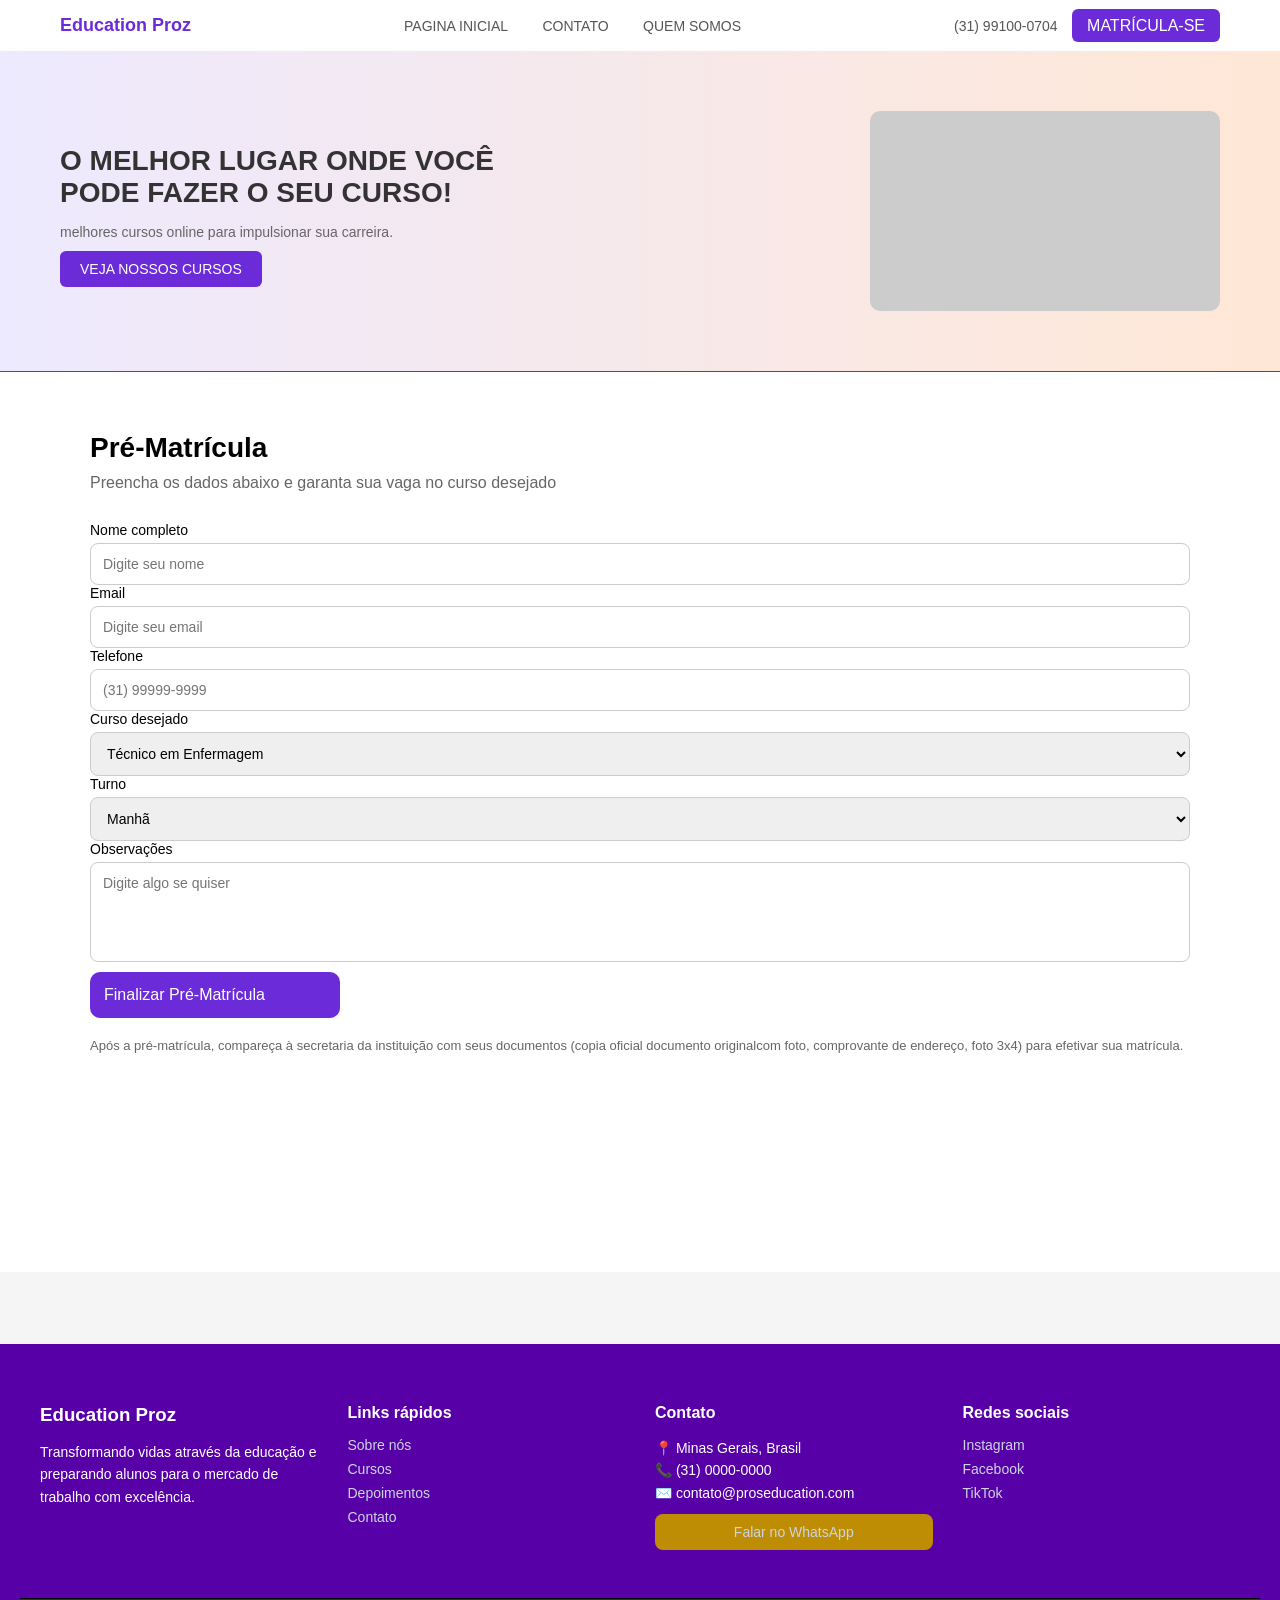
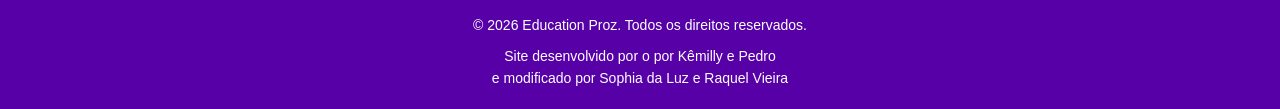
==== matricula.html @ 0727269a "Add files via upload A entrega foi feita por meio da plataforma GitHub, utilizando o repositório onl" ====
<!DOCTYPE html>
<html lang="pt-BR">

<head>
    <meta charset="UTF-8">
    <meta name="viewport" content="width=device-width, initial-scale=1.0">
    <title>Matricula</title>
    <link href="stylec.css" rel="stylesheet">
</head>
<body>
    <header>
    <div class="logo">Education Proz</div>

    <nav>
        <a href="index.html">PAGINA INICIAL</a>
        <a href="index.html#contato">CONTATO</a>
        <a href="quem somos.html">QUEM SOMOS</a>
    </nav>

    <div>
        <span class="contact">(31) 99100-0704</span>
        <a href="#" class="btn-matricula">MATRÍCULA-SE</a>
    </div>
</header>

<section class="hero">
    <div class="hero-text">
        <h1>O MELHOR LUGAR ONDE VOCÊ PODE FAZER O SEU CURSO!</h1>
        <p>melhores cursos online para impulsionar sua carreira.</p>
        <a href="index.html#cursos" class="btn-cursos">VEJA NOSSOS CURSOS</a>
    </div>

   <div class="video">
  <iframe width="560" height="315"
    src="https://www.youtube.com/embed/hxWj3jFkyZE"
    title="YouTube video player"
    frameborder="0"
    allow="accelerometer; autoplay; clipboard-write; encrypted-media; gyroscope; picture-in-picture"
    allowfullscreen>
  </iframe>
</div>
</section>
<section class="matricula">
  <div class="container">
    <h2>Pré-Matrícula</h2>
    <p>Preencha os dados abaixo e garanta sua vaga no curso desejado</p>

    <form class="form-matricula">

      <div class="grupo">
        <label>Nome completo</label>
        <input type="text" placeholder="Digite seu nome" required>
      </div>

      <div class="grupo">
        <label>Email</label>
        <input type="email" placeholder="Digite seu email" required>
      </div>

      <div class="grupo">
        <label>Telefone</label>
        <input type="tel" placeholder="(31) 99999-9999" required>
      </div>

      <div class="grupo">
        <label>Curso desejado</label>
        <select>
          <option>Técnico em Enfermagem</option>
          <option>Técnico em Desenvolvimento de Sistemas</option>
          <option>Técnico em Administração</option>
        </select>
      </div>

      <div class="grupo">
        <label>Turno</label>
        <select>
          <option>Manhã</option>
          <option>Tarde</option>
          <option>Noite</option>
        </select>
      </div>

      <div class="grupo">
        <label>Observações</label>
        <textarea placeholder="Digite algo se quiser"></textarea>
      </div>

      <button type="submit" class="btn-enviar">Finalizar Pré-Matrícula</button>

    </form>

    <p class="aviso">
      Após a pré-matrícula, compareça à secretaria da instituição com seus documentos (copia oficial documento originalcom foto, comprovante de endereço, foto 3x4) para efetivar sua matrícula.
    </p>

  </div>

</section>
<br><br><br><br>
<footer class="footer">
  <div class="footer-container">

    <div class="footer-col">
      <h3>Education Proz</h3>
      <p>
        Transformando vidas através da educação e preparando alunos para o mercado de trabalho com excelência.
      </p>
    </div>

    <div class="footer-col">
      <h4>Links rápidos</h4>
      <a href="quem somos.html">Sobre nós</a>
      <a href="index.html#cursos">Cursos</a>
      <a href="quem somos.html#depoimentos">Depoimentos</a>
      <a href="index.html#contato">Contato</a>
    </div>

    <div class="footer-col">
      <h4>Contato</h4>
      <p>📍 Minas Gerais, Brasil</p>
      <p>📞 (31) 0000-0000</p>
      <p>✉️ contato@proseducation.com</p>

      <a class="btn-whats" href="https://wa.me/5531991000704" target="_blank">
        Falar no WhatsApp
      </a>
    </div>

    <div class="footer-col">
      <h4>Redes sociais</h4>
      <a href="https://www.instagram.com/prozeducacaobr/" target="_blank">Instagram</a>
      <a href="https://www.facebook.com/prozeducacaobr" target="_blank">Facebook</a>
      <a href="https://www.tiktok.com/@prozeducacaobr" target="_blank">TikTok</a>
    </div>

  </div>

  <div class="footer-bottom">
    <p>© 2026 Education Proz. Todos os direitos reservados.</p>
    
    <p class="credits">
      Site desenvolvido por o por Kêmilly e Pedro<br>
       e modificado por Sophia da Luz e Raquel Vieira
    </p>
  </div>
</footer>
</body>
---- stylec.css ----
* {
    margin: 0;
    padding: 0;
    box-sizing: border-box;
    font-family: Arial, Helvetica, sans-serif;
}

body {
    background: #f5f5f5;
}

/* NAVBAR */
header {
    display: flex;
    justify-content: space-between;
    align-items: center;
    padding: 15px 60px;
    background: white;
}

.logo {
    font-weight: bold;
    color: #6c2bd9;
    font-size: 18px;
}

nav a {
    margin: 0 15px;
    text-decoration: none;
    color: #555;
    font-size: 14px;
}

.contact {
    font-size: 14px;
    color: #555;
}

.btn-matricula {
    background: #6c2bd9;
    color: white;
    padding: 8px 15px;
    border-radius: 6px;
    text-decoration: none;
    margin-left: 10px;
}


.hero {
    display: flex;
    justify-content: space-between;
    align-items: center;
    padding: 60px;
    background: linear-gradient(90deg, #ede9fe, #ffe7d6);
    border-bottom: 1px solid #6c2bd9;
}

.hero-text {
    max-width: 500px;
}

.hero-text h1 {
    font-size: 28px;
    color: #333;
    margin-bottom: 15px;
}

.hero-text p {
    font-size: 14px;
    color: #666;
    margin-bottom: 20px;
}

.btn-cursos {
    background: #6c2bd9;
    color: white;
    padding: 10px 20px;
    border-radius: 6px;
    text-decoration: none;
    font-size: 14px;
}


.video {
    width: 350px;
    height: 200px;
    background: #ccc;
    border-radius: 10px;
    overflow: hidden;
}


.info-section {
    display: flex;
    justify-content: center;
    padding: 40px;
    gap: 20px;
}

.map {
    width: 400px;
    height: 200px;
    background: #ddd;
    border-radius: 10px;
}


.card {
    background: white;
    padding: 20px;
    border-radius: 10px;
    width: 250px;
}

.card h3 {
    margin-bottom: 10px;
}

.card p {
    font-size: 14px;
    color: #555;
    margin-bottom: 8px;
}

.cursos {
    padding: 60px 20px;
    background: linear-gradient(180deg, #f3e8ff, #fce7f3);
}

.container {
    max-width: 1100px;
    margin: 0 auto;
    text-align: center;
}

.cursos h2 {
    font-size: 24px;
    margin-bottom: 40px;
}

.cards {
    display: flex;
    gap: 25px;
    justify-content: center;
    flex-wrap: wrap;
}

.card {
    background: white;
    width: 300px;
    border-radius: 14px;
    overflow: hidden;
    box-shadow: 0 6px 18px rgba(0,0,0,0.1);
    transition: 0.3s;
}

.card:hover {
    transform: translateY(-6px);
}

.card img {
    width: 100%;
    height: 170px;
    object-fit: cover;
}

.card-content {
    padding: 15px;
    text-align: left;
}

.card-content h3 {
    font-size: 16px;
    margin-bottom: 8px;
}

.card-content p {
    font-size: 13px;
    color: #666;
    margin-bottom: 15px;
}

.card-buttons {
    display: flex;
    justify-content: space-between;
    gap: 10px;
}

.btn-outline {
    border: 1px solid #6c2bd9;
    color: #6c2bd9;
    padding: 8px 12px;
    border-radius: 8px;
    font-size: 13px;
    text-decoration: none;
    cursor: pointer;
    flex: 1;
    text-align: center;
}

.btn-roxo {
    background: #6c2bd9;
    color: white;
    padding: 8px 12px;
    border-radius: 8px;
    font-size: 13px;
    text-decoration: none;
    cursor: pointer;
    flex: 1;
    text-align: center;
}


.sobre {
    padding: 60px 20px;
    background: linear-gradient(180deg, #ede9fe, #fce7f3);
    text-align: center;
}

.sobre h2 {
    font-size: 14px;
    color: #6c2bd9;
    margin-bottom: 5px;
}

.sobre h3 {
    font-size: 24px;
    margin-bottom: 40px;
}

.blocos {
    display: flex;
    justify-content: center;
    gap: 20px;
    margin-bottom: 30px;
    flex-wrap: wrap;
}

.bloco {
    background: white;
    padding: 20px;
    border-radius: 12px;
    width: 280px;
    box-shadow: 0 4px 12px rgba(0,0,0,0.08);
    text-align: left;
}

.bloco h4 {
    margin-bottom: 10px;
    font-size: 15px;
}

.bloco p {
    font-size: 13px;
    color: #666;
}

.cards-info {
    display: flex;
    justify-content: center;
    gap: 15px;
    flex-wrap: wrap;
}

.info {
    background: white;
    padding: 15px 20px;
    border-radius: 10px;
    font-size: 13px;
    box-shadow: 0 4px 10px rgba(0,0,0,0.08);
}

.matricula {
    background: #ffffff;
    padding: 60px 80px;
    min-height: 100vh;
}

.matricula h2 {
    font-size: 28px;
    margin-bottom: 10px;
}

.matricula p {
    color: #666;
    margin-bottom: 30px;
}

.form-matricula {
    width: 100%;
}

.linha {
    display: flex;
    gap: 20px;
    margin-bottom: 20px;
}

.grupo {
    flex: 1;
    display: flex;
    flex-direction: column;
}

.grupo label {
    font-size: 14px;
    margin-bottom: 5px;
}

.grupo input,
.grupo select,
.grupo textarea {
    width: 100%;
    padding: 12px;
    border-radius: 8px;
    border: 1px solid #ccc;
    font-size: 14px;
}

.grupo textarea {
    height: 100px;
    resize: none;
}

.btn-enviar {
    background: #6c2bd9;
    color: white;
    border: none;
    padding: 14px;
    border-radius: 10px;
    font-size: 16px;
    cursor: pointer;
    margin-top: 10px;
    width: 250px;
}

.aviso {
    margin-top: 20px;
    font-size: 13px;
    color: #555;
}

.matricula,
.matricula * {
    text-align: left;
}

.matricula {
    margin: 0;
    padding: 60px 80px;
}

.form-matricula {
    margin: 0;
}

.linha {
    justify-content: flex-start;
}


.modal {
    display: none;
    position: fixed;
    top: 0;
    left: 0;
    width: 100%;
    height: 100%;
    background: rgba(0, 0, 0, 0.6);

    display: none;
    justify-content: center;
    align-items: center;
}

.modal-content {
    background: #ffffff;
    padding: 35px 30px;
    border-radius: 16px;
    width: 420px;
    max-width: 90%;

    text-align: center;

    box-shadow: 0 10px 30px rgba(0,0,0,0.2);
    position: relative;

    animation: aparecer 0.3s ease;
}


@keyframes aparecer {
    from {
        transform: translateY(20px);
        opacity: 0;
    }
    to {
        transform: translateY(0);
        opacity: 1;
    }
}


.fechar {
    position: absolute;
    top: 12px;
    right: 18px;
    font-size: 22px;
    cursor: pointer;
    color: #888;
}

.fechar:hover {
    color: #000;
}


.modal-content h3 {
    margin-bottom: 15px;
    font-size: 22px;
}

.modal-content p {
    margin-bottom: 25px;
    color: #555;
    line-height: 1.5;
}

.modal-content .btn-roxo {
    display: inline-block;
    padding: 12px 25px;
    border-radius: 8px;
    background: #6a0dad;
    color: white;
    text-decoration: none;
    font-weight: bold;
    transition: 0.3s;
}

.modal-content .btn-roxo:hover {
    background: #5800a8;
    transform: scale(1.05);
}
.modal-content img {
    width: 100% ;
    height: 200px ;
    object-fit: cover ;

}

.top-bar-contato {
  width: 100%;
  height: 1px;
  background: #6c2bd9;
  text-align: center;
 
} 

.avaliacoes {
    padding: 60px 20px;
    background: #ffffff;
    text-align: center;
}

.avaliacoes h2 {
    font-size: 24px;
    margin-bottom: 40px;
}

.cards-avaliacoes {
    display: flex;
    justify-content: center;
    gap: 20px;
    flex-wrap: wrap;
}

.avaliacao {
    background: #f9f9f9;
    padding: 20px;
    border-radius: 12px;
    width: 300px;
    box-shadow: 0 4px 12px rgba(0,0,0,0.08);
}

.estrelas {
    color: #facc15;
    font-size: 18px;
    margin-bottom: 10px;
}

.avaliacao p {
    font-size: 14px;
    color: #555;
    margin-bottom: 15px;
}

.avaliacao span {
    font-size: 13px;
    color: #333;
    font-weight: bold;
}

.bloco-avaliacao {
    display: flex;
    flex-direction: column;
    align-items: center;
}

.bloco-avaliacao img {
    width: 50px;
    height: 50px;
    border-radius: 50%;
    object-fit: cover;
    margin-bottom: 10px;
    display: block;
}

.footer {
  background: #5800a8;
  color: #fff;
  padding: 60px 20px 20px;
  font-family: Arial, sans-serif;
}

.footer-container {
  display: flex;
  flex-wrap: wrap;
  justify-content: space-between;
  max-width: 1200px;
  margin: auto;
  gap: 30px;
}

.footer-col {
  flex: 1;
  min-width: 200px;
}

.footer h3, .footer h4 {
  margin-bottom: 15px;
}

.footer p {
  color: #fff;
  font-size: 14px;
  line-height: 1.6;
}

.footer a {
  display: block;
  color: #cbd5e1;
  text-decoration: none;
  margin-bottom: 8px;
  font-size: 14px;
}

.footer a:hover {
  color: black;
}

.btn-whats {
  margin-top: 10px;
  display: inline-block;
  padding: 10px 15px;
  background: #be8d04;
  color: black;
  border-radius: 8px;
  text-align: center;
}


.footer-bottom {
  text-align: center;
  margin-top: 40px;
  border-top: 1px solid;
  padding-top: 15px;
  font-size: 13px;
  color: black;
}

.credits {
  margin-top: 8px;
  font-size: 12px;
  color: #64748b;
  line-height: 1.4;
}
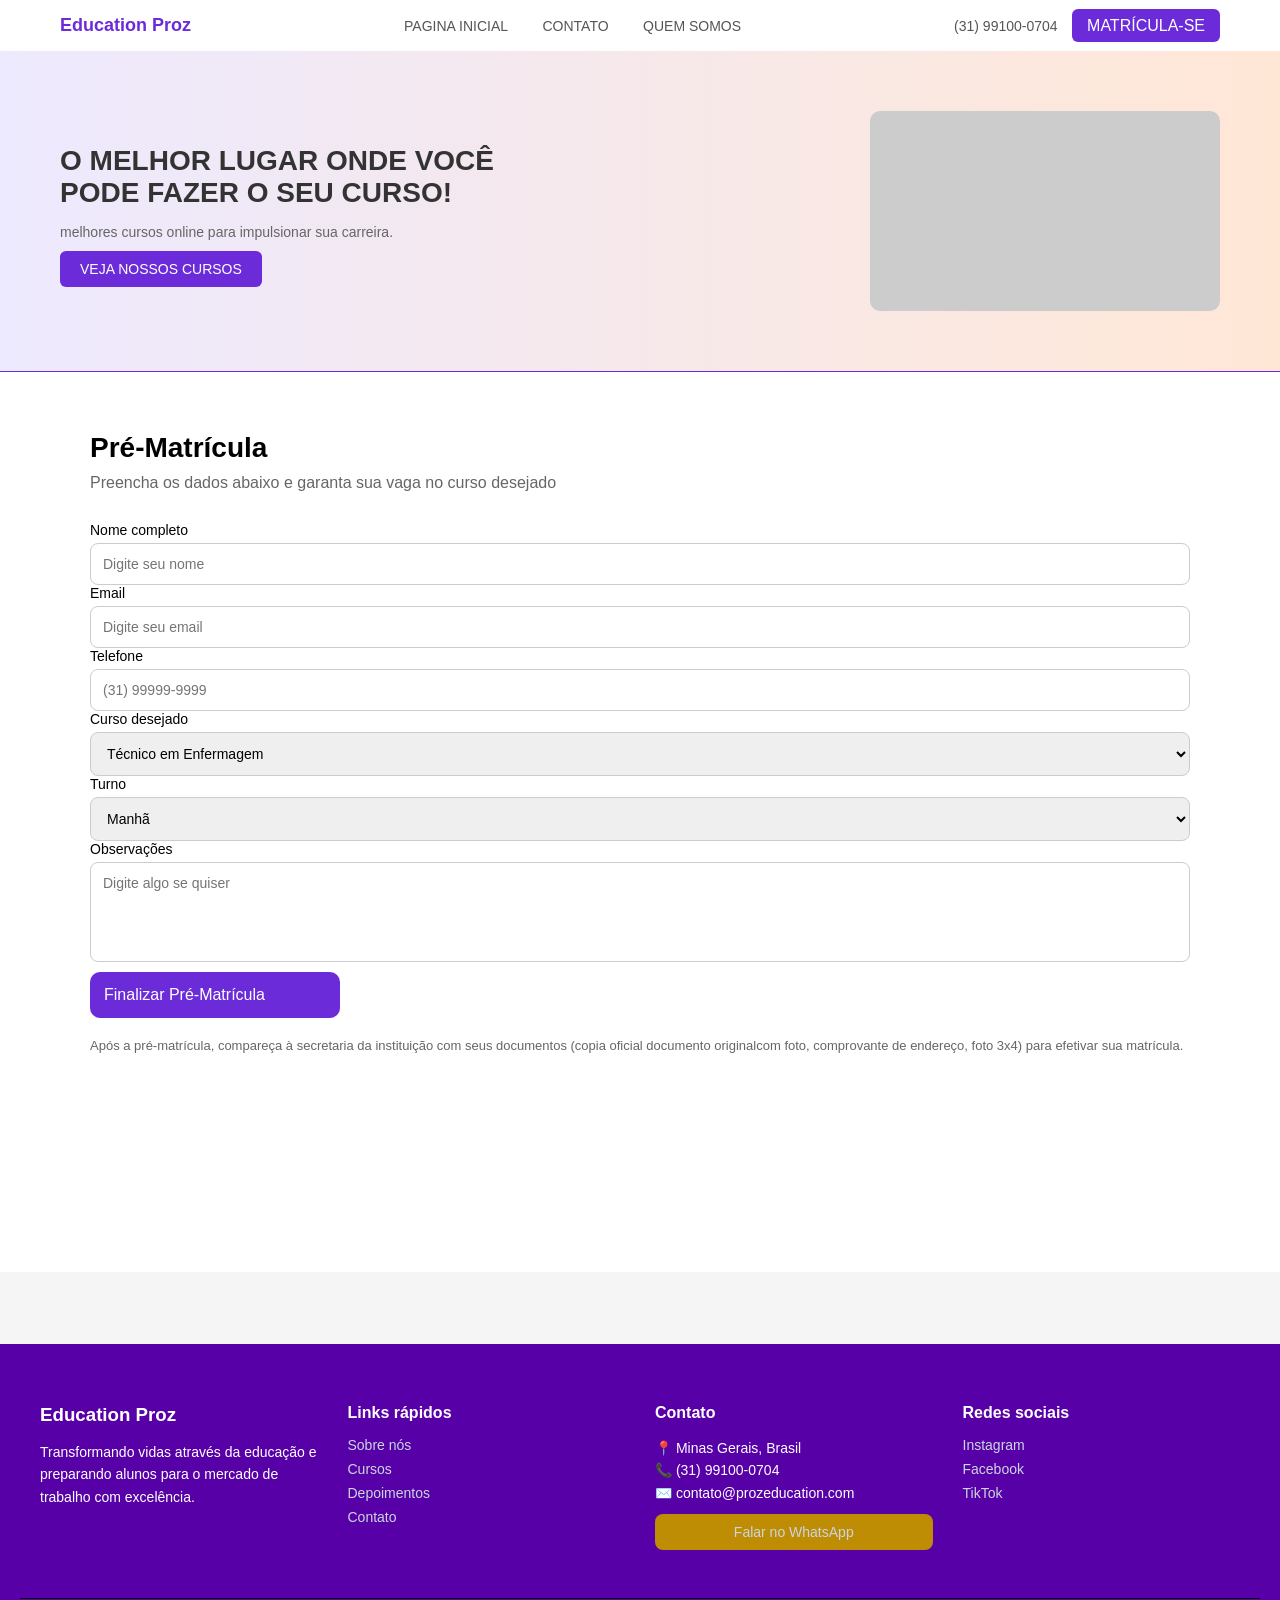
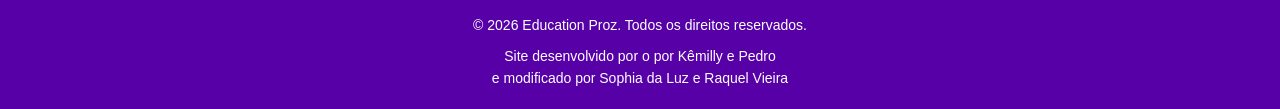
==== commit 013c003b: "Update matricula.html" ====
--- a/matricula.html
+++ b/matricula.html
@@ -3,6 +3,7 @@
 
 <head>
     <meta charset="UTF-8">
+      <meta name="description" content="Realize sua matrícula de forma rápida e prática em nossos cursos profissionalizantes e dê o primeiro passo para o seu futuro profissional.">
     <meta name="viewport" content="width=device-width, initial-scale=1.0">
     <title>Matricula</title>
     <link href="stylec.css" rel="stylesheet">
@@ -118,8 +119,8 @@
     <div class="footer-col">
       <h4>Contato</h4>
       <p>📍 Minas Gerais, Brasil</p>
-      <p>📞 (31) 0000-0000</p>
-      <p>✉️ contato@proseducation.com</p>
+      <p>📞 (31) 99100-0704 </p>
+      <p>✉️ contato@prozeducation.com</p>
 
       <a class="btn-whats" href="https://wa.me/5531991000704" target="_blank">
         Falar no WhatsApp
@@ -144,4 +145,4 @@
     </p>
   </div>
 </footer>
-</body>+</body>
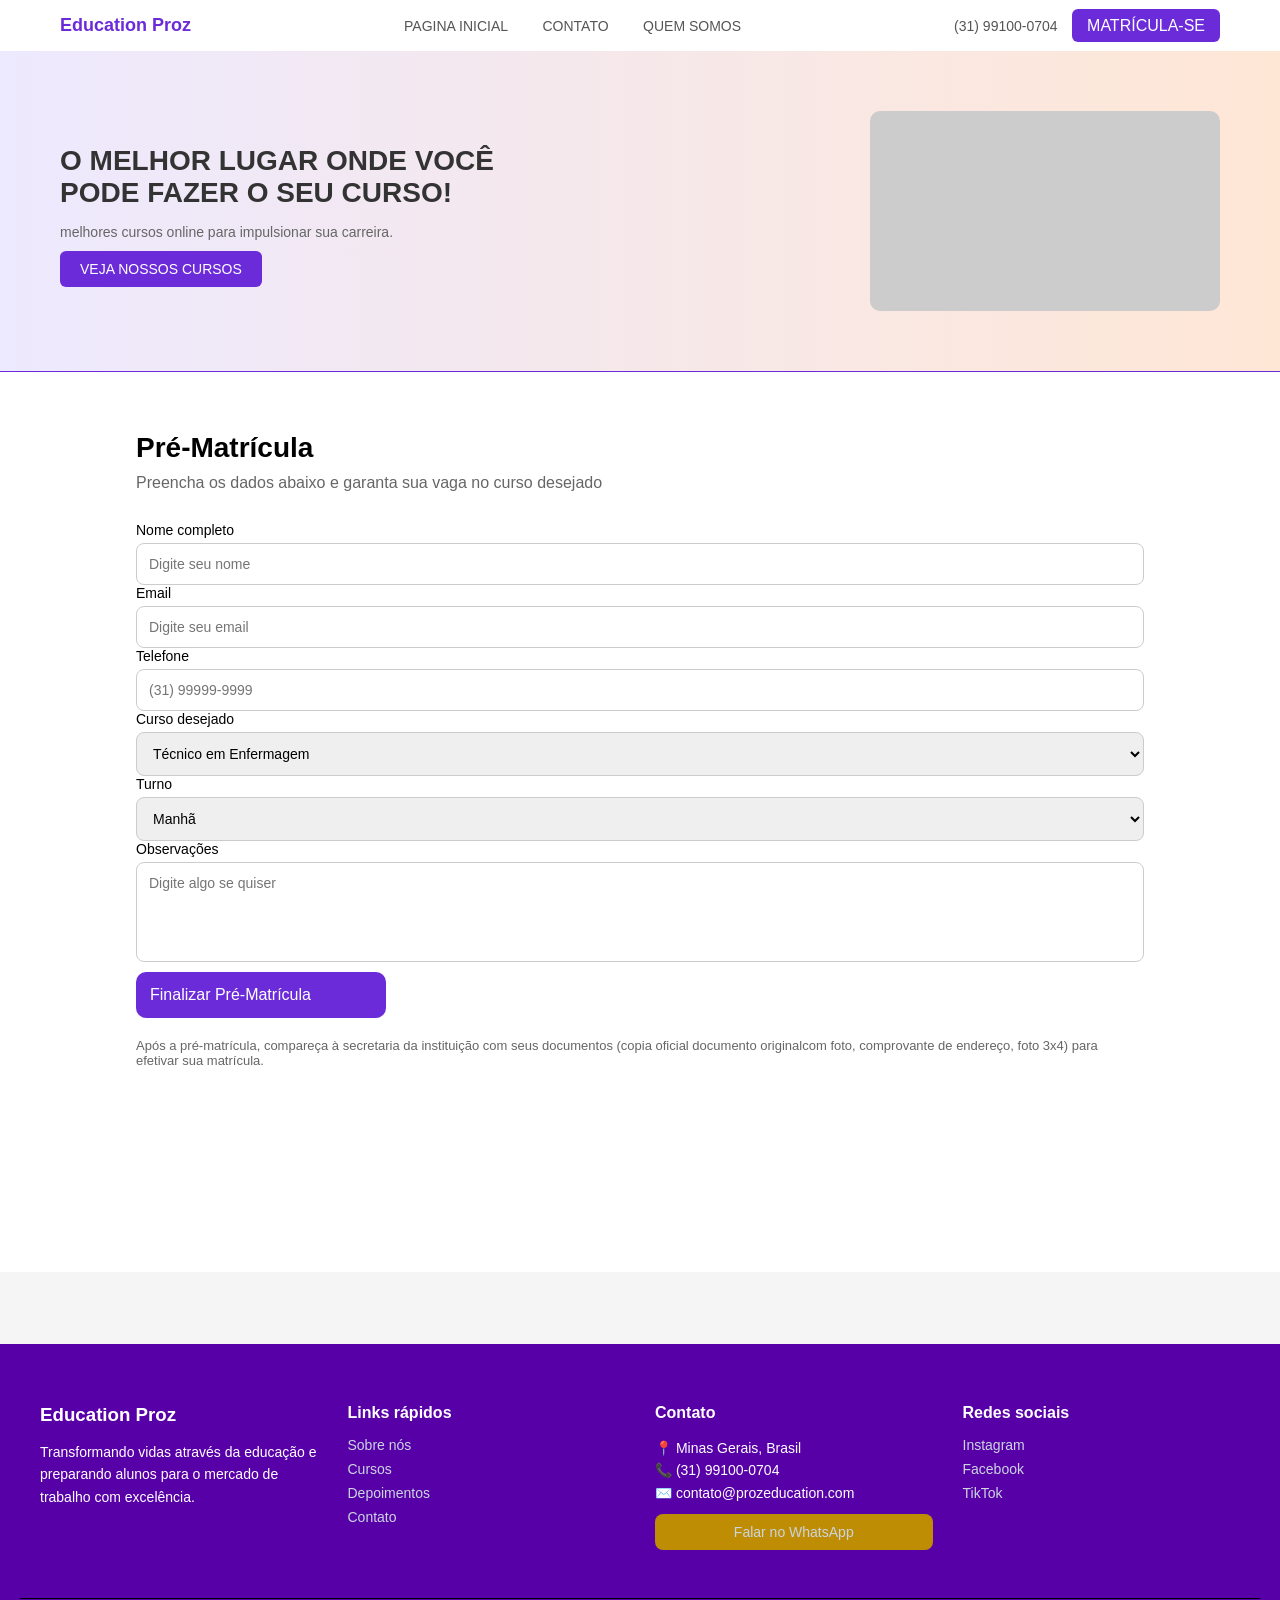
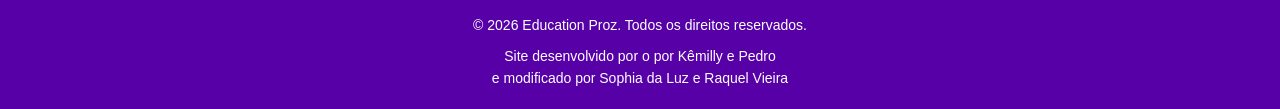
==== commit 627c7fb1: "Fix HTML encoding issues in matricula.html" ====
--- a/matricula.html
+++ b/matricula.html
@@ -3,7 +3,7 @@
 
 <head>
     <meta charset="UTF-8">
-      <meta name="description" content="Realize sua matrícula de forma rápida e prática em nossos cursos profissionalizantes e dê o primeiro passo para o seu futuro profissional.">
+    <meta name="description" content="Realize sua matrícula de forma rápida e prática em nossos cursos profissionalizantes e dê o primeiro passo para o seu futuro profissional.">
     <meta name="viewport" content="width=device-width, initial-scale=1.0">
     <title>Matricula</title>
     <link href="stylec.css" rel="stylesheet">
--- a/stylec.css
+++ b/stylec.css
@@ -583,4 +583,79 @@
   font-size: 12px;
   color: #64748b;
   line-height: 1.4;
-}+}
+
+* {
+  margin: 0;
+  padding: 0;
+  box-sizing: border-box;
+}
+
+img, video {
+  max-width: 100%;
+  height: auto;
+}
+
+.container {
+  width: 90%;
+  max-width: 1200px;
+  margin: auto;
+}
+
+.menu {
+  display: flex;
+  justify-content: space-between;
+  align-items: center;
+}
+
+.cards {
+  display: flex;
+  gap: 20px;
+}
+
+.card {
+  flex: 1;
+}
+
+@media (max-width: 768px) {
+  .menu {
+    flex-direction: column;
+    text-align: center;
+  }
+
+  .cards {
+    flex-direction: column;
+  }
+
+  h1 {
+    font-size: 22px;
+  }
+
+  p {
+    font-size: 14px;
+  }
+}
+
+@media (max-width: 1024px) {
+  .cards {
+    flex-wrap: wrap;
+  }
+
+  .card {
+    flex: 1 1 45%;
+  }
+}
+.whatsapp {
+  position: fixed;
+  bottom: 20px;
+  right: 20px;
+  width: 60px;
+}
+
+@media (max-width: 768px) {
+  .whatsapp {
+    width: 50px;
+    bottom: 15px;
+    right: 15px;
+  }
+}
